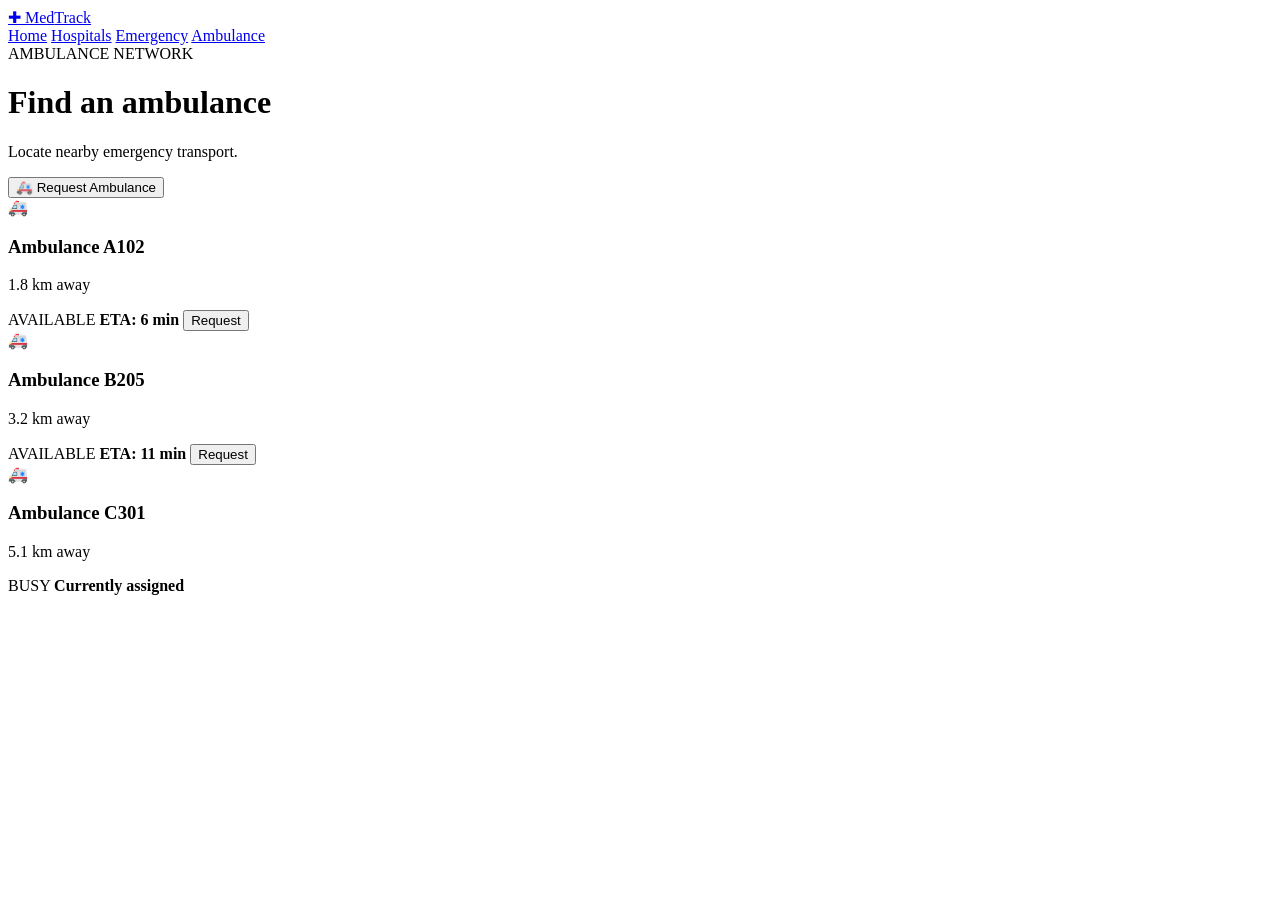
==== ambulance.html @ 6207c866 "Add files via upload" ====
<!DOCTYPE html>
<html lang="en">

<head>

    <meta charset="UTF-8">

    <meta
        name="viewport"
        content="width=device-width, initial-scale=1.0"
    >

    <title>Ambulance | MedTrack</title>

    <link rel="stylesheet" href="css/style.css">

</head>


<body>

<header class="navbar">

    <a href="index.html" class="logo">
        <span class="logo-icon">✚</span>
        Med<span>Track</span>
    </a>

    <nav>

        <a href="index.html">Home</a>
        <a href="hospitals.html">Hospitals</a>
        <a href="emergency.html">Emergency</a>
        <a href="ambulance.html" class="active">Ambulance</a>

    </nav>

</header>


<main class="hospital-page">

    <div class="page-title">

        <div>

            <span class="section-label">
                AMBULANCE NETWORK
            </span>

            <h1>
                Find an ambulance
            </h1>

            <p>
                Locate nearby emergency transport.
            </p>

        </div>


        <button
            onclick="requestAmbulance()"
            class="emergency-btn"
        >
            🚑 Request Ambulance
        </button>

    </div>


    <div class="ambulance-grid">

        <div class="ambulance-card">

            <div class="ambulance-icon">
                🚑
            </div>

            <div>

                <h3>
                    Ambulance A102
                </h3>

                <p>
                    1.8 km away
                </p>

            </div>


            <span class="status available">
                AVAILABLE
            </span>


            <strong>
                ETA: 6 min
            </strong>


            <button
                onclick="requestAmbulance()"
                class="primary-btn"
            >
                Request
            </button>

        </div>


        <div class="ambulance-card">

            <div class="ambulance-icon">
                🚑
            </div>

            <div>

                <h3>
                    Ambulance B205
                </h3>

                <p>
                    3.2 km away
                </p>

            </div>


            <span class="status available">
                AVAILABLE
            </span>


            <strong>
                ETA: 11 min
            </strong>


            <button
                onclick="requestAmbulance()"
                class="primary-btn"
            >
                Request
            </button>

        </div>


        <div class="ambulance-card">

            <div class="ambulance-icon">
                🚑
            </div>

            <div>

                <h3>
                    Ambulance C301
                </h3>

                <p>
                    5.1 km away
                </p>

            </div>


            <span class="status busy">
                BUSY
            </span>


            <strong>
                Currently assigned
            </strong>

        </div>

    </div>

</main>


<script>

function requestAmbulance() {

    alert(
        "Demo request created. In the production version this would notify the ambulance network."
    );

}

</script>

</body>

</html>
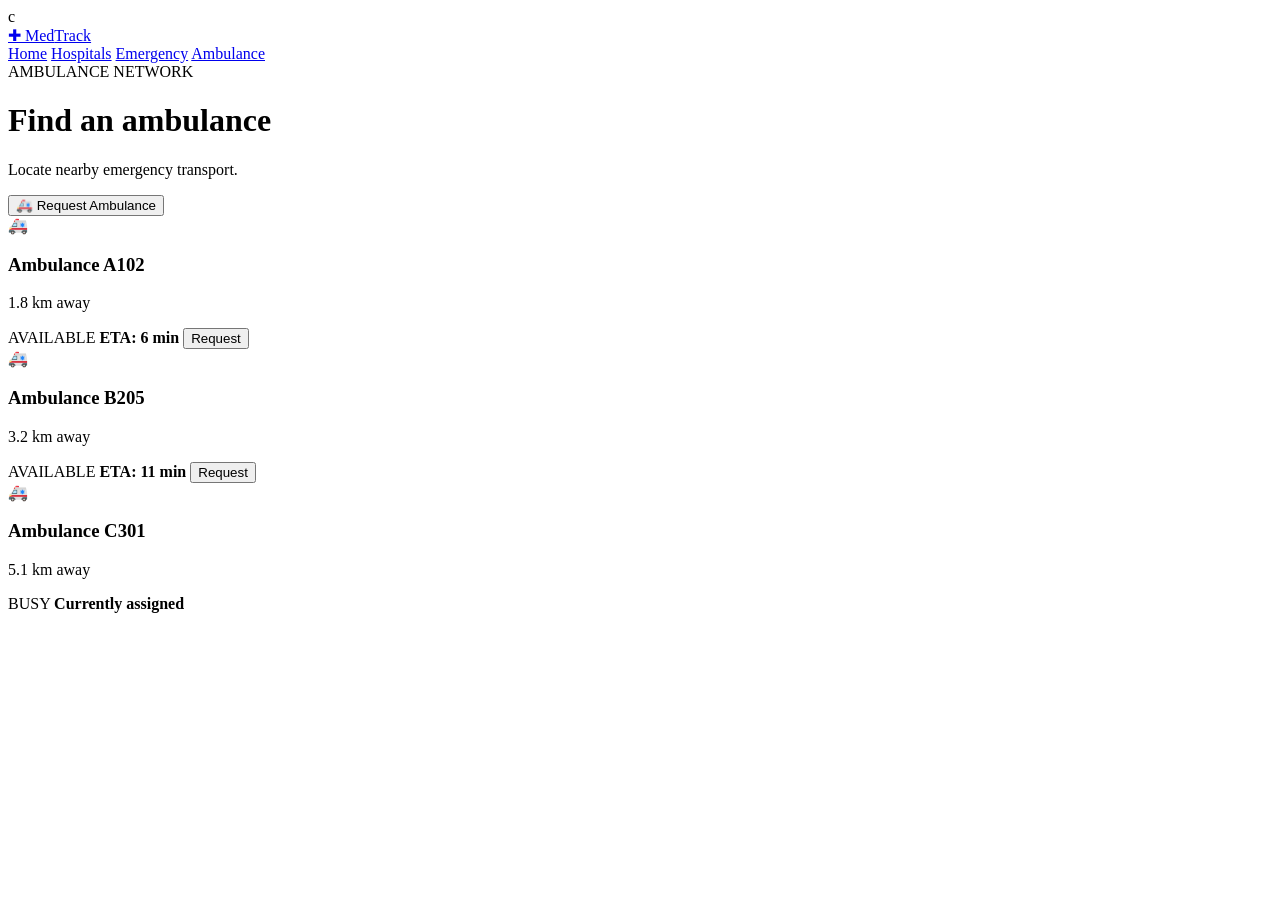
==== commit 85a89eac: "Add files via upload" ====
--- a/ambulance.html
+++ b/ambulance.html
@@ -1,4 +1,4 @@
-<!DOCTYPE html>
+c<!DOCTYPE html>
 <html lang="en">
 
 <head>
